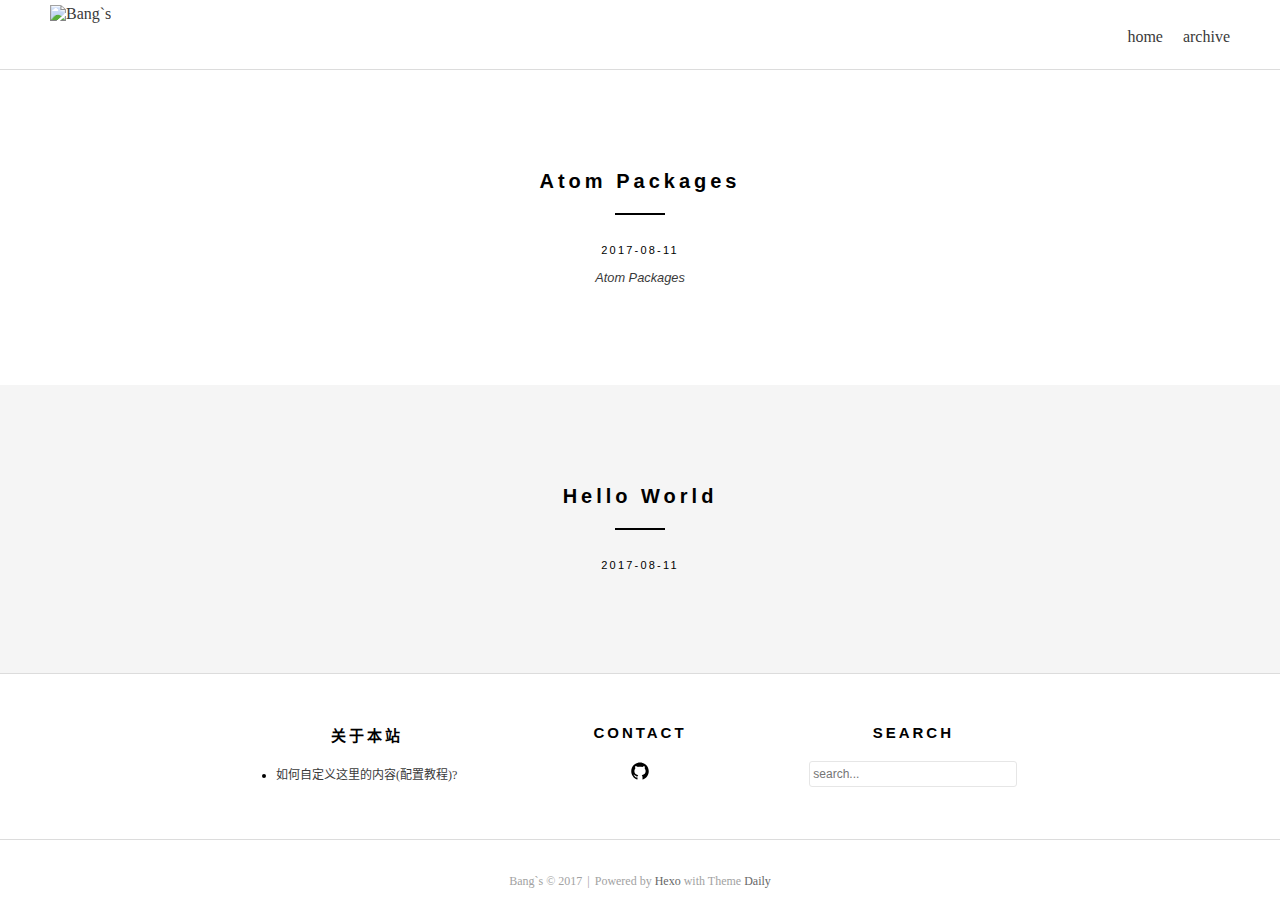
==== index.html @ ce13f662 "Site updated: 2017-08-14 11:08:30" ====
<!DOCTYPE html>
<html lang="zh-CN">

<!-- Head tag -->
<head>
  <meta charset="utf-8">
  <meta http-equiv="X-UA-Compatible" content="IE=edge">

  <!--Description-->
  

  <!--Author-->
  
  <meta name="author" content="Sohyun Bang">
  

  <!--Open Graph Title-->
  
      <meta property="og:title" content="Bang`s"/>
  
  <!--Open Graph Description-->
  
  <!--Open Graph Site Name-->
  <meta property="og:site_name" content="Bang`s"/>
  <!--Type page-->
  
      <meta property="og:type" content="website" />
  
  <!--Page Cover-->
  

  <meta name="viewport" content="width=device-width, initial-scale=1, maximum-scale=1">

  <!-- Title -->
  
  <title>Bang`s</title>


  <link rel="shortcut icon" href="https://hexo.io/icon/favicon-96x96.png">

  <!-- Custom CSS/Sass -->
  <link rel="stylesheet" href="/css/style.css">

  <!----------------------------
  https://github.com/GallenHu/hexo-theme-Daily

 _____            _   _
|  __ \          (_) | |
| |  | |   __ _   _  | |  _   _
| |  | |  / _` | | | | | | | | |
| |__| | | (_| | | | | | | |_| |
|_____/   \__,_| |_| |_|  \__, |
                          __/ |
                         |___/

    --------------------------->

</head>


<body>

  <!-- Nav -->
  <header class="site-header">
  <div class="header-inside">
    <div class="logo">
      <a href="/" rel="home">
        
        <img src="https://hexo.io/logo.svg" alt="Bang`s" height="60">
        
      </a>
    </div>
    <!-- Navigation -->
    <nav class="navbar">
      <!-- Collect the nav links, forms, and other content for toggling -->
      <div class="collapse">
        <ul class="navbar-nav">
          
          
            <li>
              <a href="/.">
                
                  home
                
              </a>
            </li>
          
            <li>
              <a href="/archives">
                
                  archive
                
              </a>
            </li>
          
        </ul>
      </div>
      <!-- /.navbar-collapse -->
    </nav>
    <div class="button-wrap">
      <button class="menu-toggle">Primary Menu</button>
    </div>
  </div>
</header>


  <!-- Main Content -->
  <div class="site-content home">
  <main class="content-area">
    
      
        <div class="even">
          

<div class="container">
  <article class="post">
    
    <h1 class="entry-title">
      <a href="/2017/08/11/atom-packages/" rel="bookmark">
        Atom Packages  
      </a>
    </h1>
    

    <p class="posted-on">
    2017-08-11
    </p>
    <div class="tags-links">
      
      <a href="/tags/Atom Packages/" rel="tag">
        Atom Packages
      </a>
      
    </div>
  </article>
</div>
        </div> 
      
    
      
        <div class="odd">
          

<div class="container">
  <article class="post">
    
    <h1 class="entry-title">
      <a href="/2017/08/11/hello-world/" rel="bookmark">
        Hello World  
      </a>
    </h1>
    

    <p class="posted-on">
    2017-08-11
    </p>
    <div class="tags-links">
      
    </div>
  </article>
</div>
        </div>
      
    

    

  </main>
</div>

  <!-- Footer -->
  <!-- Footer-widgets -->
<div class="footer-widgets">
  <div class="row inside-wrapper">
    <div class="col-1-3">
      <aside>
        <h1 class="widget-title">关于本站</h1>
        <div class="custom-widget-content">
          
          <ul><li><a href="https://github.com/GallenHu/hexo-theme-Daily">如何自定义这里的内容(配置教程)?</a></li></ul>
        </div>
      </aside>
    </div>
    <div class="col-1-3">
      <aside>
        <h1 class="widget-title">Contact</h1>
        <div class="widget-text">
          
            
              <a href="https://github.com/GallenHu" class="icon icon-github" target="_blank">github</a>
            
          
        </div>
      </aside>
    </div>
    <div class="col-1-3">
      <aside>
        <h1 class="widget-title">Search</h1>
        <div class="widget-text">
          <form onSubmit="return appDaily.submitSearch('')">
            <p>
              <input type="text" placeholder="search..." id="homeSearchInput">
            </p>
            <!-- <input type="submit" value="GO"> -->
          </form>
        </div>
      </aside>
    </div>
  </div>
</div>
<!-- Footer -->
<footer class="site-info">
  <p>
    <span>Bang`s &copy; 2017</span>
    
      <span class="split">|</span>
      <span>Powered by <a href="https://hexo.io/" target="_blank">Hexo</a> with Theme <a href="https://github.com/GallenHu/hexo-theme-Daily" target="_blank">Daily</a></span>
    
  </p>
</footer>


  <!-- After footer scripts -->
  <!-- scripts -->
<script src="/js/app.js"></script>





</body>

</html>
---- css/style.css ----
html {
  font-family: sans-serif;
  -webkit-text-size-adjust: 100%;
  -ms-text-size-adjust: 100%; }

body {
  margin: 0; }

article,
aside,
details,
figcaption,
figure,
footer,
header,
main,
menu,
nav,
section,
summary {
  display: block; }

audio,
canvas,
progress,
video {
  display: inline-block;
  vertical-align: baseline; }

audio:not([controls]) {
  display: none;
  height: 0; }

[hidden],
template {
  display: none; }

a {
  background-color: transparent; }

a:active,
a:hover {
  outline: 0; }

abbr[title] {
  border-bottom: 1px dotted; }

b,
strong {
  font-weight: bold; }

dfn {
  font-style: italic; }

h1 {
  font-size: 2em;
  margin: 0.67em 0; }

mark {
  background: #ff0;
  color: #000; }

small {
  font-size: 80%; }

sub,
sup {
  font-size: 75%;
  line-height: 0;
  position: relative;
  vertical-align: baseline; }

sup {
  top: -0.5em; }

sub {
  bottom: -0.25em; }

img {
  border: 0; }

svg:not(:root) {
  overflow: hidden; }

figure {
  margin: 1em 40px; }

hr {
  box-sizing: content-box;
  height: 0; }

pre {
  overflow: auto; }

code,
kbd,
pre,
samp {
  font-family: monospace, monospace;
  font-size: 1em; }

button,
input,
optgroup,
select,
textarea {
  color: inherit;
  font: inherit;
  margin: 0; }

button {
  overflow: visible; }

button,
select {
  text-transform: none; }

button,
html input[type="button"],
input[type="reset"],
input[type="submit"] {
  -webkit-appearance: button;
  cursor: pointer; }

button[disabled],
html input[disabled] {
  cursor: default; }

button::-moz-focus-inner,
input::-moz-focus-inner {
  border: 0;
  padding: 0; }

input {
  line-height: normal; }

input[type="checkbox"],
input[type="radio"] {
  box-sizing: border-box;
  padding: 0; }

input[type="number"]::-webkit-inner-spin-button,
input[type="number"]::-webkit-outer-spin-button {
  height: auto; }

input[type="search"]::-webkit-search-cancel-button,
input[type="search"]::-webkit-search-decoration {
  -webkit-appearance: none; }

fieldset {
  border: 1px solid #c0c0c0;
  margin: 0 2px;
  padding: 0.35em 0.625em 0.75em; }

legend {
  border: 0;
  padding: 0; }

textarea {
  overflow: auto; }

optgroup {
  font-weight: bold; }

table {
  border-collapse: collapse;
  border-spacing: 0; }

td,
th {
  padding: 0; }

body,
html {
  height: 100%; }

/*--------------------------------------------------------------
Reset
--------------------------------------------------------------*/
a,
abbr,
acronym,
address,
applet,
big,
blockquote,
body,
caption,
cite,
code,
dd,
del,
dfn,
div,
dl,
dt,
em,
fieldset,
font,
form,
h1,
h2,
h3,
h4,
h5,
h6,
html,
iframe,
ins,
kbd,
label,
legend,
li,
object,
ol,
p,
pre,
q,
s,
samp,
small,
span,
strike,
strong,
sub,
sup,
table,
tbody,
td,
tfoot,
th,
thead,
tr,
tt,
ul,
var {
  border: 0;
  font-family: inherit;
  font-size: 100%;
  font-style: inherit;
  font-weight: inherit;
  margin: 0;
  outline: 0;
  padding: 0;
  vertical-align: baseline; }

/*--------------------------------------------------------------
Typography
--------------------------------------------------------------*/
button,
input,
select,
textarea {
  color: #3a3a3a;
  font-family: 'Open sans',sans-serif;
  font-size: 100%;
  line-height: 1.5; }

h1,
h2,
h3,
h4,
h5,
h6 {
  clear: both;
  font-weight: bold;
  margin: 1.5em 0 1em; }

p {
  margin: 1em 0;
  line-height: 1.5; }

b,
strong {
  font-weight: bold; }

cite,
dfn,
em,
i {
  font-style: italic; }

address {
  margin: 0 0 1.5em; }

pre {
  background: #eee;
  font-family: "Courier 10 Pitch", Courier, monospace;
  font-size: 15px;
  font-size: 1.5rem;
  line-height: 1.6;
  margin-bottom: 1.6em;
  max-width: 100%;
  overflow: auto;
  padding: 1.6em; }

code,
kbd,
tt,
var {
  font: 15px Monaco, Consolas, "Andale Mono", "DejaVu Sans Mono", monospace; }

abbr,
acronym {
  border-bottom: 1px dotted #666;
  cursor: help; }

ins,
mark {
  background: #fff9c0;
  text-decoration: none; }

sub,
sup {
  font-size: 75%;
  height: 0;
  line-height: 0;
  position: relative;
  vertical-align: baseline; }

sup {
  bottom: 1ex; }

sub {
  top: 0.5ex; }

small {
  font-size: 75%; }

big {
  font-size: 125%; }

/*--------------------------------------------------------------
 Elements
--------------------------------------------------------------*/
a#more,
hr {
  display: block;
  height: 1px;
  border: 0;
  border-top: #d3d3d3 1px solid;
  margin: 40px 0;
  padding: 0; }

ol,
ul {
  margin: 0; }

ul {
  list-style: none; }

ol {
  list-style: decimal; }

li > ol,
li > ul {
  margin-bottom: 0;
  margin-left: 1.5em; }

dt {
  font-weight: bold; }

dd {
  margin: 0 1.5em 1.5em; }

img {
  height: auto;
  /* Make sure images are scaled correctly. */
  max-width: 100%;
  /* Adhere to container width. */ }

figure {
  margin: 0; }

table {
  margin: 0 0 1.5em;
  width: 100%; }

th {
  font-weight: bold; }

h1, h2, h3, h4 {
  font-family: -apple-system, BlinkMacSystemFont,"Helvetica Neue","PingFang-SC-Regular","STHeiti", "Helvetica","Arial","Verdana","sans-serif","Microsoft YaHei"; }

h1 {
  font-size: 1.250em; }

h1:hover {
  opacity: 0.7; }

h2 {
  font-size: 1.2em; }

h3 {
  font-weight: bold;
  font-size: 18px; }

h4 {
  font-size: 0.875em; }

blockquote p {
  margin: 0; }

strong {
  font-weight: bold; }

em {
  font-style: italic; }

/*--------------------------------------------------------------
Links
--------------------------------------------------------------*/
a {
  color: #3a3a3a;
  text-decoration: none; }

a:visited {
  color: #3a3a3a; }

a:active,
a:focus,
a:hover {
  color: #3a3a3a;
  opacity: 0.8; }

/*--------------------------------------------------------------
Grad
--------------------------------------------------------------*/
.row {
  width: 100%;
  display: block;
  box-sizing: border-box; }
  .row:after {
    content: "";
    display: table;
    clear: both; }

.col-1-1 {
  width: 100%;
  float: left;
  padding: 0 15px;
  box-sizing: border-box; }

.col-1-2 {
  width: 50%;
  float: left;
  padding: 0 15px;
  box-sizing: border-box; }

.col-1-3 {
  width: 33.33333%;
  float: left;
  padding: 0 15px;
  box-sizing: border-box; }

.col-1-4 {
  width: 25%;
  float: left;
  padding: 0 15px;
  box-sizing: border-box; }

.col-1-5 {
  width: 20%;
  float: left;
  padding: 0 15px;
  box-sizing: border-box; }

.col-1-6 {
  width: 16.66667%;
  float: left;
  padding: 0 15px;
  box-sizing: border-box; }

.col-1-7 {
  width: 14.28571%;
  float: left;
  padding: 0 15px;
  box-sizing: border-box; }

.col-1-8 {
  width: 12.5%;
  float: left;
  padding: 0 15px;
  box-sizing: border-box; }

.col-1-9 {
  width: 11.11111%;
  float: left;
  padding: 0 15px;
  box-sizing: border-box; }

.col-1-10 {
  width: 10%;
  float: left;
  padding: 0 15px;
  box-sizing: border-box; }

/*--------------------------------------------------------------
Common
--------------------------------------------------------------*/
.show-force {
  display: block !important; }

/*--------------------------------------------------------------
Content
--------------------------------------------------------------*/
.site-content {
  min-height: calc(100% - 274px); }

.content-area {
  padding-top: 70px; }

.error404 .content-area,
.page .content-area {
  padding-top: 120px; }

.odd {
  background: #f5f5f5;
  position: relative; }

.even {
  background: white;
  position: relative; }

.container {
  max-width: 600px;
  margin: 0 auto;
  padding-left: 50px;
  padding-right: 50px; }

.inside-wrapper {
  max-width: 920px;
  margin: 0 auto;
  padding: 0 50px; }

.attachment-post-thumbnail {
  margin: 0 auto 35px;
  transition: opacity 0.7s;
  display: block; }
  .attachment-post-thumbnail:hover {
    opacity: 0.7; }

.entry-title {
  font-family: -apple-system, BlinkMacSystemFont,"Helvetica Neue","PingFang-SC-Regular","STHeiti", "Helvetica","Arial","Verdana","sans-serif","Microsoft YaHei";
  letter-spacing: 0.2em;
  color: #000;
  text-align: center;
  margin-bottom: 27px;
  font-weight: 700;
  font-size: 1.25em; }
  .entry-title a {
    color: #000;
    font-weight: 700;
    text-decoration: none; }
  .entry-title:after {
    content: "";
    height: 2px;
    width: 50px;
    background: black;
    display: block;
    margin: 20px auto 0; }
  .entry-title:hover {
    opacity: 0.7; }

.home .entry-content {
  margin: 1.5em 0; }
  .home .entry-content p {
    text-align: center; }

.posted-on {
  text-align: center;
  font-family: -apple-system, BlinkMacSystemFont,"Helvetica Neue","PingFang-SC-Regular","STHeiti", "Helvetica","Arial","Verdana","sans-serif","Microsoft YaHei";
  font-size: 0.688em;
  text-transform: uppercase;
  letter-spacing: 0.2em; }

.tags-links {
  text-align: center;
  font-family: -apple-system, BlinkMacSystemFont,"Helvetica Neue","PingFang-SC-Regular","STHeiti", "Helvetica","Arial","Verdana","sans-serif","Microsoft YaHei";
  font-size: 0.800em;
  font-style: normal;
  margin-bottom: 30px; }
  .tags-links a {
    margin: 0 5px;
    font-style: italic; }

.pager {
  padding: 1.5em 0; }
  .pager:after {
    visibility: hidden;
    display: block;
    font-size: 0;
    content: " ";
    clear: both;
    height: 0; }
  .pager:hover .meta-arraw {
    opacity: 0.8; }
  .pager .previous {
    float: right;
    text-align: right;
    width: 50%; }
  .pager .next {
    float: left;
    width: 50%; }
  .pager a {
    text-decoration: none;
    color: #3a3a3a;
    text-transform: uppercase;
    letter-spacing: 0.2em;
    font-family: -apple-system, BlinkMacSystemFont,"Helvetica Neue","PingFang-SC-Regular","STHeiti", "Helvetica","Arial","Verdana","sans-serif","Microsoft YaHei";
    font-size: 0.750em; }

.meta-arraw {
  width: 10px;
  height: 17px;
  background: url("../images/arrow-left.svg") no-repeat;
  display: inline-block;
  margin-bottom: -4px;
  margin-right: 5px;
  opacity: 0.3;
  transition: opacity 0.5s ease; }

.meta-arraw-left {
  background: url("../images/arrow-left.svg") no-repeat; }

.meta-arraw-right {
  background: url("../images/arrow-right.svg") no-repeat; }

/*--------------------------------------------------------------
Comment
--------------------------------------------------------------*/
#comment {
  margin-top: 70px; }

/*--------------------------------------------------------------
Footer
--------------------------------------------------------------*/
.footer-widgets {
  font-size: 0.750em;
  z-index: 2;
  position: relative;
  background: #fff;
  border-top: 1px solid #dcdcdc;
  border-bottom: 1px solid #dcdcdc;
  padding-top: 50px;
  padding-bottom: 40px;
  text-align: center; }

.widget-title {
  text-transform: uppercase;
  letter-spacing: 0.2em;
  margin: 0 0 20px;
  text-align: center; }

.widget-text input[type="text"] {
  width: 200px;
  color: #111;
  border: 1px solid #E6E6E6;
  border-radius: 3px;
  padding: 3px; }

.widget-text input[type="submit"] {
  border: 1px solid;
  border-color: #ccc #ccc #bbb;
  border-radius: 3px;
  background: #e6e6e6;
  color: rgba(0, 0, 0, 0.8);
  cursor: pointer;
  -webkit-appearance: button;
  font-size: 0.8rem;
  line-height: 1;
  padding: 0.6em 1em 0.4em; }

.custom-widget-content p {
  text-align: left; }

.custom-widget-content ul {
  list-style: disc;
  display: inline-block; }

.icon {
  display: inline-block;
  width: 20px;
  height: 20px;
  background-repeat: no-repeat;
  background-size: 100%;
  text-indent: -999em; }
  .icon.icon-github {
    background-image: url("../images/github.svg"); }
  .icon.icon-weibo {
    background-image: url("../images/weibo.svg"); }
  .icon.icon-mail {
    background-image: url("../images/mail.svg"); }
  .icon.icon-twitter {
    background-image: url("../images/twitter.svg"); }
  .icon:hover {
    opacity: 0.7; }

.site-info {
  text-align: center;
  font-size: 0.750em;
  padding-bottom: 20px;
  padding-top: 20px;
  color: #a2a2a2; }
  .site-info .split {
    margin: 0 2px; }
  .site-info a {
    text-decoration: none;
    color: #666666; }

.site-header {
  width: 100%;
  background: #fff;
  border-bottom: 1px solid #dcdcdc;
  z-index: 30;
  position: fixed;
  top: 0;
  left: 0;
  padding-left: 50px;
  padding-right: 50px;
  height: 70px;
  -moz-box-sizing: border-box;
  -webkit-box-sizing: border-box;
  box-sizing: border-box; }
  .site-header .button-wrap {
    display: none;
    float: right;
    padding-top: 25px; }
  .site-header .menu-toggle {
    width: 20px;
    height: 20px;
    background: url("../images/menu.svg") center no-repeat;
    text-indent: -99999px;
    overflow: hidden;
    border: none;
    box-shadow: none;
    outline: none;
    opacity: 0.25; }

.header-inside {
  display: table;
  height: 100%;
  width: 100%; }

.logo {
  display: table-cell;
  vertical-align: middle; }
  .logo a {
    display: inline-block; }
    .logo a img {
      display: block;
      height: 60px; }

.navbar {
  float: right;
  padding-top: 25px; }
  .navbar ul:after {
    content: '';
    display: block;
    clear: both;
    height: 0;
    visibility: hidden; }
  .navbar ul li {
    position: relative;
    float: left;
    margin-left: 20px; }
    .navbar ul li a {
      text-decoration: none;
      line-height: 1.5; }
      .navbar ul li a:hover {
        opacity: 1; }

.navbar ul li:before {
  position: absolute;
  bottom: 0px;
  left: 0;
  content: "";
  width: 0%;
  height: 1px;
  background: #7e7e7e;
  display: block;
  -webkit-transition: width 0.25s ease;
  transition: width 0.25s ease; }

.navbar ul li:hover:before {
  width: 100%; }

.post {
  padding-top: 70px;
  padding-bottom: 70px; }
  .post .nav-links a {
    text-decoration: none;
    color: #3a3a3a;
    text-transform: uppercase;
    letter-spacing: 0.2em;
    font-family: -apple-system, BlinkMacSystemFont,"Helvetica Neue","PingFang-SC-Regular","STHeiti", "Helvetica","Arial","Verdana","sans-serif","Microsoft YaHei";
    font-size: 0.750em; }
  .post .nav-links .meta-arraw {
    opacity: 0.8; }
  .post .nav-links .nav-previous {
    position: fixed;
    bottom: 64px;
    left: 50px;
    z-index: 29; }
  .post .nav-links .nav-next {
    position: fixed;
    bottom: 64px;
    right: 50px;
    z-index: 29; }

.entry-content {
  font-family: -apple-system, BlinkMacSystemFont,"Helvetica Neue","PingFang-SC-Regular","STHeiti", "Helvetica","Arial","Verdana","sans-serif","Microsoft YaHei";
  line-height: 1.7;
  word-wrap: break-word; }
  .entry-content ol,
  .entry-content ul {
    margin: 0 0 1.5em 3em; }
  .entry-content ul {
    list-style: disc; }
  .entry-content blockquote {
    color: #aaa;
    margin: 1em 0;
    padding: 0 0 0 30px;
    border-left: 4px solid #aaa; }
  .entry-content p img {
    display: block;
    margin: 0 auto; }
  .entry-content a:link {
    color: #3769c9; }
  .entry-content a:visited {
    color: #3769c9; }
  .entry-content a:active,
  .entry-content a:focus,
  .entry-content a:hover {
    color: #3769c9;
    opacity: 0.8; }

/*
 * From https://github.com/pinggod/hexo-theme-apollo/blob/master/source/scss/_partial/post.scss
 */
code,
pre {
  font-size: 0.8em;
  background-color: #f8f8f8;
  font-family: 'Roboto Mono', Monaco, courier, monospace; }

code {
  padding: 0.2em 0.4em;
  background-color: #efefef;
  border-radius: 3px; }

pre .line {
  min-height: 1em; }

.highlight {
  position: relative;
  margin: 1em 0;
  border-radius: 2px;
  line-height: 1.1em;
  background-color: #f8f8f8;
  border: 1px solid #eeeeee;
  overflow-x: auto; }
  .highlight table, .highlight tr, .highlight td {
    width: 100%;
    border-collapse: collapse;
    padding: 0;
    margin: 0; }
  .highlight .gutter {
    display: none; }
  .highlight .code pre {
    padding: 1.2em 1.4em;
    line-height: 1.5em;
    margin: 0; }

.highlight.html .code:after, .highlight.js .code:after, .highlight.bash .code:after, .highlight.css .code:after, .highlight.scss .code:after, .highlight.diff .code:after, .highlight.java .code:after, .highlight.xml .code:after, .highlight.python .code:after, .highlight.json .code:after, .highlight.swift .code:after, .highlight.ruby .code:after, .highlight.perl .code:after, .highlight.php .code:after, .highlight.c .code:after, .highlight.cpp .code:after, .highlight.ts .code:after {
  position: absolute;
  top: 0;
  right: 0;
  color: #ccc;
  text-align: right;
  font-size: 0.75em;
  padding: 5px 10px 0;
  line-height: 15px;
  height: 15px;
  font-weight: 600; }

.highlight.html .code:after {
  content: "HTML"; }

.highlight.js .code:after {
  content: "JS"; }

.highlight.bash .code:after {
  content: "BASH"; }

.highlight.css .code:after {
  content: "CSS"; }

.highlight.scss .code:after {
  content: "SCSS"; }

.highlight.diff .code:after {
  content: "DIFF"; }

.highlight.java .code:after {
  content: "JAVA"; }

.highlight.xml .code:after {
  content: "XML"; }

.highlight.python .code:after {
  content: "PYTHON"; }

.highlight.json .code:after {
  content: "JSON"; }

.highlight.swift .code:after {
  content: "SWIFT"; }

.highlight.ruby .code:after {
  content: "RUBY"; }

.highlight.perl .code:after {
  content: "PERL"; }

.highlight.php .code:after {
  content: "PHP"; }

.highlight.c .code:after {
  content: "C"; }

.highlight.java .code:after {
  content: "JAVA"; }

.highlight.cpp .code:after {
  content: "CPP"; }

.highlight.ts .code:after {
  content: "TS"; }

.highlight.cpp .code:after {
  content: 'C++'; }

pre {
  color: #525252; }
  pre .function .keyword,
  pre .constant {
    color: #0092db; }
  pre .keyword,
  pre .attribute {
    color: #e96900; }
  pre .number,
  pre .literal {
    color: #ae81ff; }
  pre .tag,
  pre .tag .title,
  pre .change,
  pre .winutils,
  pre .flow,
  pre .lisp .title,
  pre .clojure .built_in,
  pre .nginx .title,
  pre .tex .special {
    color: #2973b7; }
  pre .symbol,
  pre .symbol .string,
  pre .value,
  pre .regexp {
    color: #42b983; }
  pre .title {
    color: #83B917; }
  pre .tag .value,
  pre .string,
  pre .subst,
  pre .haskell .type,
  pre .preprocessor,
  pre .ruby .class .parent,
  pre .built_in,
  pre .sql .aggregate,
  pre .django .template_tag,
  pre .django .variable,
  pre .smalltalk .class,
  pre .javadoc,
  pre .django .filter .argument,
  pre .smalltalk .localvars,
  pre .smalltalk .array,
  pre .attr_selector,
  pre .pseudo,
  pre .addition,
  pre .stream,
  pre .envvar,
  pre .apache .tag,
  pre .apache .cbracket,
  pre .tex .command,
  pre .prompt {
    color: #42b983; }
  pre .comment,
  pre .java .annotation,
  pre .python .decorator,
  pre .template_comment,
  pre .pi,
  pre .doctype,
  pre .shebang,
  pre .apache .sqbracket,
  pre .tex .formula {
    color: #b3b3b3; }
  pre .deletion {
    color: #BA4545; }
  pre .coffeescript .javascript,
  pre .javascript .xml,
  pre .tex .formula,
  pre .xml .javascript,
  pre .xml .vbscript,
  pre .xml .css,
  pre .xml .cdata {
    opacity: 0.5; }

.archive {
  padding-bottom: 60px; }
  .archive h2.year {
    color: #444444; }
  .archive ul.list {
    padding-left: 50px; }
    .archive ul.list li {
      padding: 10px 0;
      line-height: 1.5; }
  .archive .date {
    margin-right: 30px;
    color: #7f8c8d; }

#comment #ds-thread #ds-reset a.ds-like-thread-button {
  background-color: #fff;
  background-image: none; }

#comment #ds-reset .ds-gradient-bg {
  background: none; }

#comment #ds-thread #ds-reset .ds-powered-by {
  display: none; }

@media screen and (max-width: 767px) {
  .logo a img {
    height: 36px; }
  .site-content {
    min-height: auto; }
    .site-content .content-area {
      padding-top: 0; }
  .site-header {
    position: relative; }
    .site-header .navbar {
      display: none;
      float: none;
      position: absolute;
      left: 0;
      top: 70px;
      padding: 15px 0 15px 30px;
      width: 100%;
      background: #efefef;
      border-bottom: 1px solid #dcdcdc;
      box-shadow: 0 2px 3px #dfdfdf;
      z-index: 9999; }
      .site-header .navbar ul li {
        width: 100%;
        padding: 10px 0; }
        .site-header .navbar ul li::before {
          display: none; }
    .site-header .button-wrap {
      display: block; }
  .post .nav-links {
    display: none; }
  .footer-widgets .row .col-1-1,
  .footer-widgets .row .col-1-2,
  .footer-widgets .row .col-1-3,
  .footer-widgets .row .col-1-4 {
    float: none;
    width: auto;
    margin-bottom: 50px; }
  .archive ul.list {
    padding-left: 20px; } }

@media screen and (max-width: 320px) {
  .container {
    padding-left: 20px;
    padding-right: 20px; }
  .site-header,
  .page .site-header,
  .home.paged .site-header {
    padding-left: 20px;
    padding-right: 20px; }
  .footer-widgets .inside-wrapper {
    padding-left: 5px;
    padding-right: 5px; } }
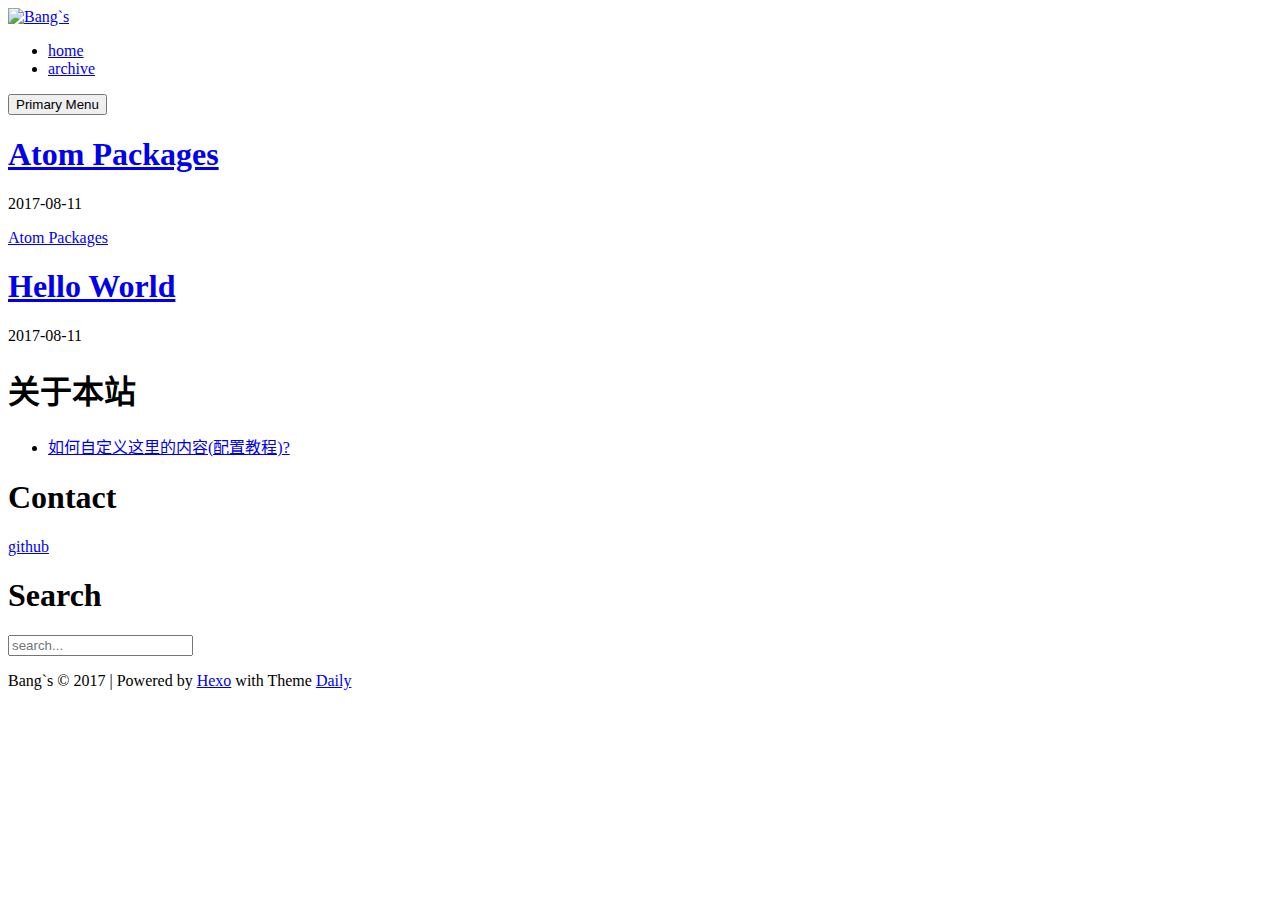
==== commit 736601e0: "Site updated: 2017-08-14 11:34:43" ====
--- a/index.html
+++ b/index.html
@@ -39,7 +39,7 @@
   <link rel="shortcut icon" href="https://hexo.io/icon/favicon-96x96.png">
 
   <!-- Custom CSS/Sass -->
-  <link rel="stylesheet" href="/css/style.css">
+  <link rel="stylesheet" href="/blog/css/style.css">
 
   <!----------------------------
   https://github.com/GallenHu/hexo-theme-Daily
@@ -64,7 +64,7 @@
   <header class="site-header">
   <div class="header-inside">
     <div class="logo">
-      <a href="/" rel="home">
+      <a href="/blog/" rel="home">
         
         <img src="https://hexo.io/logo.svg" alt="Bang`s" height="60">
         
@@ -78,7 +78,7 @@
           
           
             <li>
-              <a href="/.">
+              <a href="/blog/.">
                 
                   home
                 
@@ -86,7 +86,7 @@
             </li>
           
             <li>
-              <a href="/archives">
+              <a href="/blog/archives">
                 
                   archive
                 
@@ -116,7 +116,7 @@
   <article class="post">
     
     <h1 class="entry-title">
-      <a href="/2017/08/11/atom-packages/" rel="bookmark">
+      <a href="/blog/2017/08/11/atom-packages/" rel="bookmark">
         Atom Packages  
       </a>
     </h1>
@@ -127,7 +127,7 @@
     </p>
     <div class="tags-links">
       
-      <a href="/tags/Atom Packages/" rel="tag">
+      <a href="/blog/tags/Atom Packages/" rel="tag">
         Atom Packages
       </a>
       
@@ -145,7 +145,7 @@
   <article class="post">
     
     <h1 class="entry-title">
-      <a href="/2017/08/11/hello-world/" rel="bookmark">
+      <a href="/blog/2017/08/11/hello-world/" rel="bookmark">
         Hello World  
       </a>
     </h1>
@@ -222,7 +222,7 @@
 
   <!-- After footer scripts -->
   <!-- scripts -->
-<script src="/js/app.js"></script>
+<script src="/blog/js/app.js"></script>
 
 
 
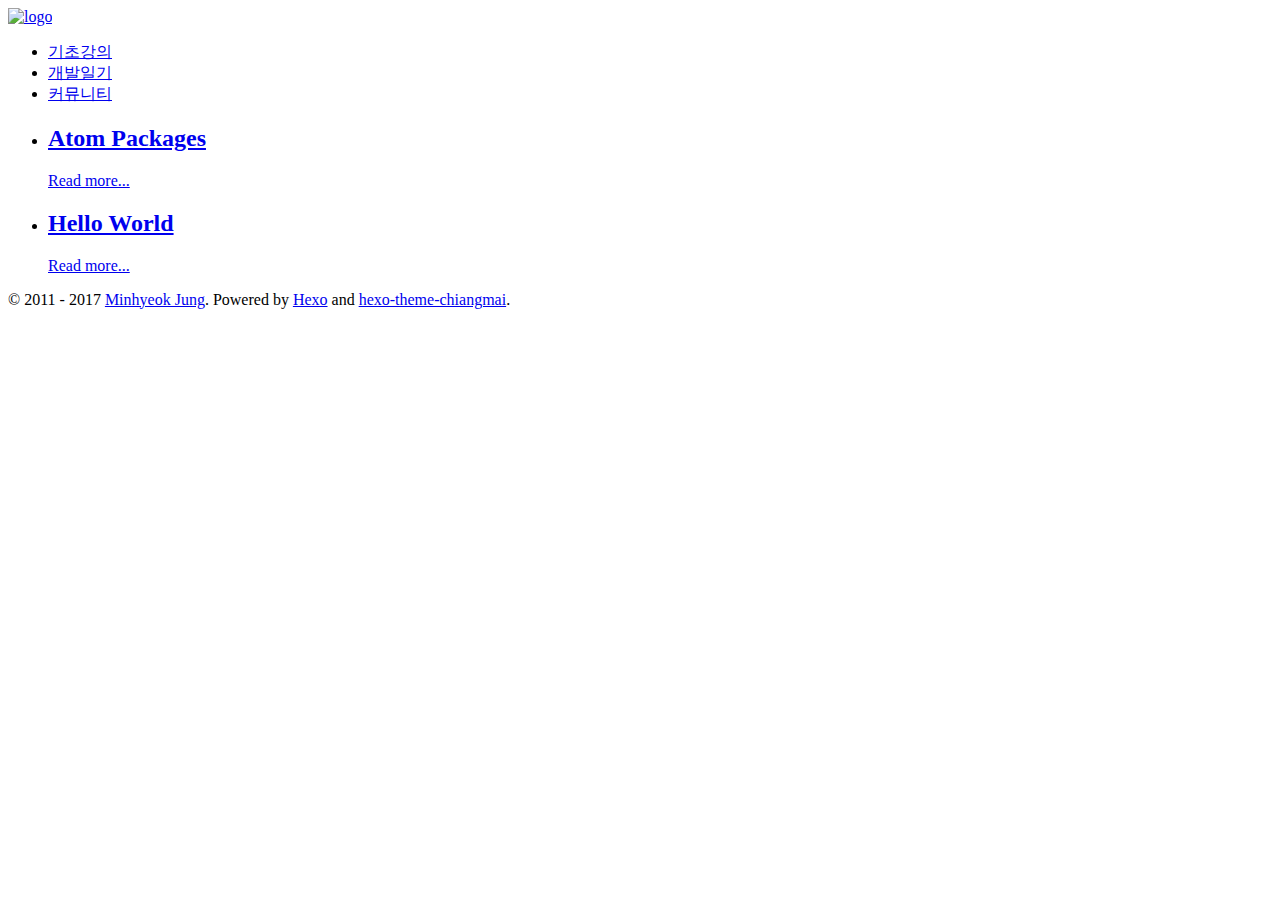
==== commit 4ac2ebdc: "Site updated: 2017-08-14 12:43:46" ====
--- a/index.html
+++ b/index.html
@@ -1,233 +1 @@
-<!DOCTYPE html>
-<html lang="zh-CN">
-
-<!-- Head tag -->
-<head>
-  <meta charset="utf-8">
-  <meta http-equiv="X-UA-Compatible" content="IE=edge">
-
-  <!--Description-->
-  
-
-  <!--Author-->
-  
-  <meta name="author" content="Sohyun Bang">
-  
-
-  <!--Open Graph Title-->
-  
-      <meta property="og:title" content="Bang`s"/>
-  
-  <!--Open Graph Description-->
-  
-  <!--Open Graph Site Name-->
-  <meta property="og:site_name" content="Bang`s"/>
-  <!--Type page-->
-  
-      <meta property="og:type" content="website" />
-  
-  <!--Page Cover-->
-  
-
-  <meta name="viewport" content="width=device-width, initial-scale=1, maximum-scale=1">
-
-  <!-- Title -->
-  
-  <title>Bang`s</title>
-
-
-  <link rel="shortcut icon" href="https://hexo.io/icon/favicon-96x96.png">
-
-  <!-- Custom CSS/Sass -->
-  <link rel="stylesheet" href="/blog/css/style.css">
-
-  <!----------------------------
-  https://github.com/GallenHu/hexo-theme-Daily
-
- _____            _   _
-|  __ \          (_) | |
-| |  | |   __ _   _  | |  _   _
-| |  | |  / _` | | | | | | | | |
-| |__| | | (_| | | | | | | |_| |
-|_____/   \__,_| |_| |_|  \__, |
-                          __/ |
-                         |___/
-
-    --------------------------->
-
-</head>
-
-
-<body>
-
-  <!-- Nav -->
-  <header class="site-header">
-  <div class="header-inside">
-    <div class="logo">
-      <a href="/blog/" rel="home">
-        
-        <img src="https://hexo.io/logo.svg" alt="Bang`s" height="60">
-        
-      </a>
-    </div>
-    <!-- Navigation -->
-    <nav class="navbar">
-      <!-- Collect the nav links, forms, and other content for toggling -->
-      <div class="collapse">
-        <ul class="navbar-nav">
-          
-          
-            <li>
-              <a href="/blog/.">
-                
-                  home
-                
-              </a>
-            </li>
-          
-            <li>
-              <a href="/blog/archives">
-                
-                  archive
-                
-              </a>
-            </li>
-          
-        </ul>
-      </div>
-      <!-- /.navbar-collapse -->
-    </nav>
-    <div class="button-wrap">
-      <button class="menu-toggle">Primary Menu</button>
-    </div>
-  </div>
-</header>
-
-
-  <!-- Main Content -->
-  <div class="site-content home">
-  <main class="content-area">
-    
-      
-        <div class="even">
-          
-
-<div class="container">
-  <article class="post">
-    
-    <h1 class="entry-title">
-      <a href="/blog/2017/08/11/atom-packages/" rel="bookmark">
-        Atom Packages  
-      </a>
-    </h1>
-    
-
-    <p class="posted-on">
-    2017-08-11
-    </p>
-    <div class="tags-links">
-      
-      <a href="/blog/tags/Atom Packages/" rel="tag">
-        Atom Packages
-      </a>
-      
-    </div>
-  </article>
-</div>
-        </div> 
-      
-    
-      
-        <div class="odd">
-          
-
-<div class="container">
-  <article class="post">
-    
-    <h1 class="entry-title">
-      <a href="/blog/2017/08/11/hello-world/" rel="bookmark">
-        Hello World  
-      </a>
-    </h1>
-    
-
-    <p class="posted-on">
-    2017-08-11
-    </p>
-    <div class="tags-links">
-      
-    </div>
-  </article>
-</div>
-        </div>
-      
-    
-
-    
-
-  </main>
-</div>
-
-  <!-- Footer -->
-  <!-- Footer-widgets -->
-<div class="footer-widgets">
-  <div class="row inside-wrapper">
-    <div class="col-1-3">
-      <aside>
-        <h1 class="widget-title">关于本站</h1>
-        <div class="custom-widget-content">
-          
-          <ul><li><a href="https://github.com/GallenHu/hexo-theme-Daily">如何自定义这里的内容(配置教程)?</a></li></ul>
-        </div>
-      </aside>
-    </div>
-    <div class="col-1-3">
-      <aside>
-        <h1 class="widget-title">Contact</h1>
-        <div class="widget-text">
-          
-            
-              <a href="https://github.com/GallenHu" class="icon icon-github" target="_blank">github</a>
-            
-          
-        </div>
-      </aside>
-    </div>
-    <div class="col-1-3">
-      <aside>
-        <h1 class="widget-title">Search</h1>
-        <div class="widget-text">
-          <form onSubmit="return appDaily.submitSearch('')">
-            <p>
-              <input type="text" placeholder="search..." id="homeSearchInput">
-            </p>
-            <!-- <input type="submit" value="GO"> -->
-          </form>
-        </div>
-      </aside>
-    </div>
-  </div>
-</div>
-<!-- Footer -->
-<footer class="site-info">
-  <p>
-    <span>Bang`s &copy; 2017</span>
-    
-      <span class="split">|</span>
-      <span>Powered by <a href="https://hexo.io/" target="_blank">Hexo</a> with Theme <a href="https://github.com/GallenHu/hexo-theme-Daily" target="_blank">Daily</a></span>
-    
-  </p>
-</footer>
-
-
-  <!-- After footer scripts -->
-  <!-- scripts -->
-<script src="/blog/js/app.js"></script>
-
-
-
-
-
-</body>
-
-</html>+<!DOCTYPE html><html prefix="og: http://ogp.me/ns#"><head><meta charset="utf-8"><meta name="X-UA-Compatible" content="IE=edge"><title>Bang`s</title><meta name="description"><meta name="og:url" content="https://markupbang.github.io/blog"><meta name="og:type" content="website"><meta name="og:title" content="Bang`s"><meta name="og:description"><meta name="og:image:secure_url" content="https://markupbang.github.io/blog/logo.png"><meta name="viewport" content="width=device-width, initial-scale=1"><link rel="icon" href="/blog/favicon.ico"><link rel="stylesheet" href="/blog/css/apollo.css"><meta name="fb:app_id" content="1258629384258634"><link rel="search" type="application/opensearchdescription+xml" href="https://markupbang.github.io/blog/atom.xml" title="Bang`s"></head><body><div id="fb-root"></div><div class="wrap"><header><a class="logo-link" href="/blog/"><img src="/blog/logo.png" alt="logo"></a><ul class="nav nav-list"><li class="nav-list-item"><a class="nav-list-link" href="/blog/categories/기초강의" target="_self">기초강의</a></li><li class="nav-list-item"><a class="nav-list-link" href="/blog/archives/" target="_self">개발일기</a></li><li class="nav-list-item"><a class="nav-list-link" href="https://www.facebook.com/groups/holaxprogramming/" target="_blank">커뮤니티</a></li></ul></header><main class="container"><ul class="home post-list"><li class="post-list-item"><article class="post-block"><h2 class="post-title"><a class="post-title-link" href="/blog/2017/08/11/atom-packages/">Atom Packages</a></h2><div class="post-info"></div><div class="post-content"></div><a class="read-more" href="/blog/2017/08/11/atom-packages/">Read more...</a></article></li><li class="post-list-item"><article class="post-block"><h2 class="post-title"><a class="post-title-link" href="/blog/2017/08/11/hello-world/">Hello World</a></h2><div class="post-info"></div><div class="post-content"></div><a class="read-more" href="/blog/2017/08/11/hello-world/">Read more...</a></article></li></ul></main><footer><div class="paginator"></div><div class="copyright"><p>© 2011 - 2017 <a href="https://github.com/stunstunstun" target="_blank">Minhyeok Jung</a>. Powered by <a href="https://hexo.io/" target="_blank">Hexo</a> and <a href="https://github.com/stunstunstun/hexo-theme-chiangmai" target="_blank">hexo-theme-chiangmai</a>.</p></div></footer></div><script async src="//cdn.bootcss.com/mathjax/2.7.0/MathJax.js?config=TeX-MML-AM_CHTML" integrity="sha384-crwIf/BuaWM9rM65iM+dWFldgQ1Un8jWZMuh3puxb8TOY9+linwLoI7ZHZT+aekW" crossorigin="anonymous"></script><script>window.fbAsyncInit=function(){FB.init({appId:"1258629384258634",cookie:!0,xfbml:!0,version:"v2.8"}),FB.AppEvents.logPageView()},function(e,n,t){var o,c=e.getElementsByTagName(n)[0];e.getElementById(t)||((o=e.createElement(n)).id=t,o.src="//connect.facebook.net/en_US/sdk.js",c.parentNode.insertBefore(o,c))}(document,"script","facebook-jssdk");</script><script>(function(b,o,i,l,e,r){b.GoogleAnalyticsObject=l;b[l]||(b[l]=function(){(b[l].q=b[l].q||[]).push(arguments)});b[l].l=+new Date;e=o.createElement(i);r=o.getElementsByTagName(i)[0];e.src='//www.google-analytics.com/analytics.js';r.parentNode.insertBefore(e,r)}(window,document,'script','ga'));ga('create','UA-97419941-1','auto');ga('send','pageview');</script></body></html>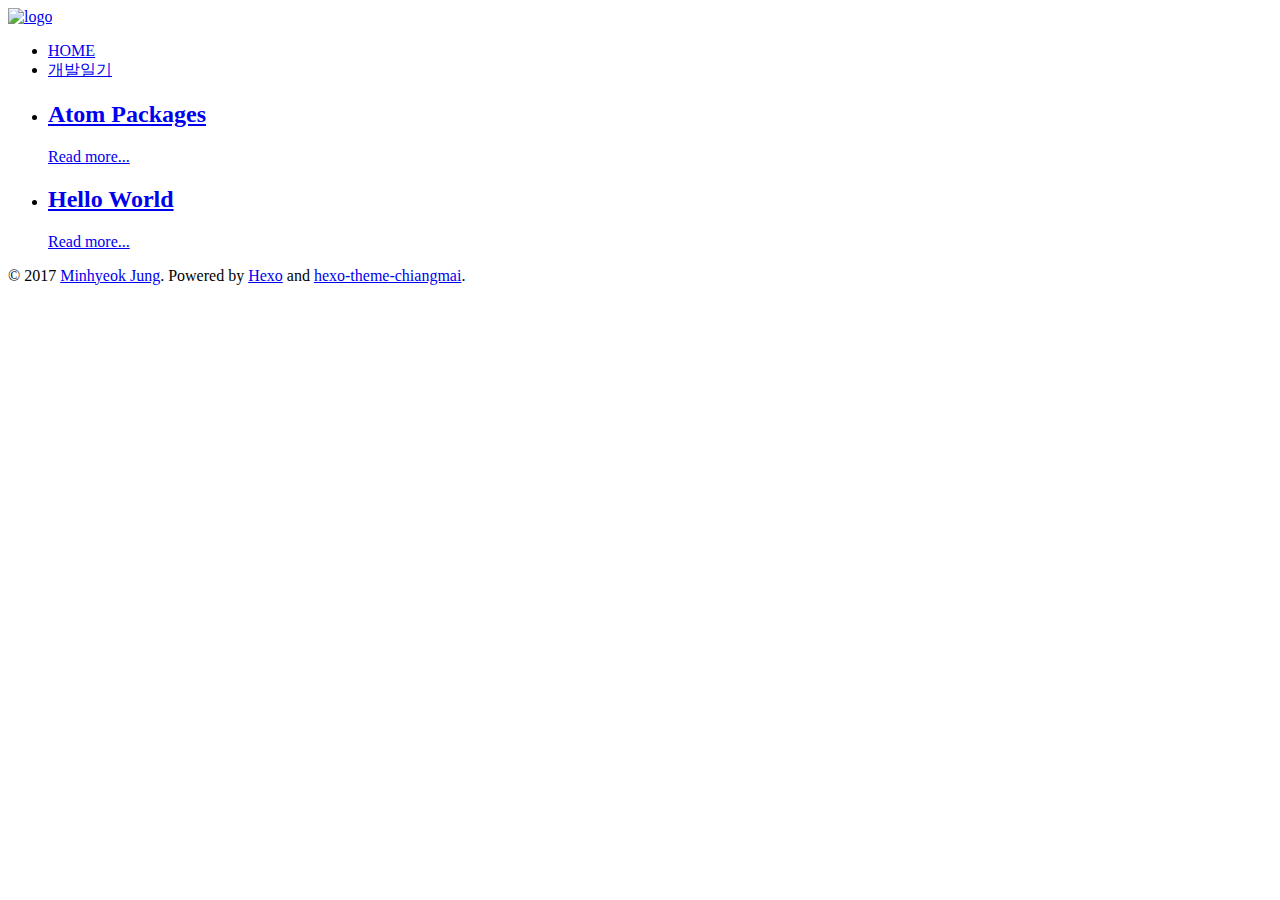
==== commit 365710e3: "Site updated: 2017-08-14 13:36:42" ====
--- a/index.html
+++ b/index.html
@@ -1 +1 @@
-<!DOCTYPE html><html prefix="og: http://ogp.me/ns#"><head><meta charset="utf-8"><meta name="X-UA-Compatible" content="IE=edge"><title>Bang`s</title><meta name="description"><meta name="og:url" content="https://markupbang.github.io/blog"><meta name="og:type" content="website"><meta name="og:title" content="Bang`s"><meta name="og:description"><meta name="og:image:secure_url" content="https://markupbang.github.io/blog/logo.png"><meta name="viewport" content="width=device-width, initial-scale=1"><link rel="icon" href="/blog/favicon.ico"><link rel="stylesheet" href="/blog/css/apollo.css"><meta name="fb:app_id" content="1258629384258634"><link rel="search" type="application/opensearchdescription+xml" href="https://markupbang.github.io/blog/atom.xml" title="Bang`s"></head><body><div id="fb-root"></div><div class="wrap"><header><a class="logo-link" href="/blog/"><img src="/blog/logo.png" alt="logo"></a><ul class="nav nav-list"><li class="nav-list-item"><a class="nav-list-link" href="/blog/categories/기초강의" target="_self">기초강의</a></li><li class="nav-list-item"><a class="nav-list-link" href="/blog/archives/" target="_self">개발일기</a></li><li class="nav-list-item"><a class="nav-list-link" href="https://www.facebook.com/groups/holaxprogramming/" target="_blank">커뮤니티</a></li></ul></header><main class="container"><ul class="home post-list"><li class="post-list-item"><article class="post-block"><h2 class="post-title"><a class="post-title-link" href="/blog/2017/08/11/atom-packages/">Atom Packages</a></h2><div class="post-info"></div><div class="post-content"></div><a class="read-more" href="/blog/2017/08/11/atom-packages/">Read more...</a></article></li><li class="post-list-item"><article class="post-block"><h2 class="post-title"><a class="post-title-link" href="/blog/2017/08/11/hello-world/">Hello World</a></h2><div class="post-info"></div><div class="post-content"></div><a class="read-more" href="/blog/2017/08/11/hello-world/">Read more...</a></article></li></ul></main><footer><div class="paginator"></div><div class="copyright"><p>© 2011 - 2017 <a href="https://github.com/stunstunstun" target="_blank">Minhyeok Jung</a>. Powered by <a href="https://hexo.io/" target="_blank">Hexo</a> and <a href="https://github.com/stunstunstun/hexo-theme-chiangmai" target="_blank">hexo-theme-chiangmai</a>.</p></div></footer></div><script async src="//cdn.bootcss.com/mathjax/2.7.0/MathJax.js?config=TeX-MML-AM_CHTML" integrity="sha384-crwIf/BuaWM9rM65iM+dWFldgQ1Un8jWZMuh3puxb8TOY9+linwLoI7ZHZT+aekW" crossorigin="anonymous"></script><script>window.fbAsyncInit=function(){FB.init({appId:"1258629384258634",cookie:!0,xfbml:!0,version:"v2.8"}),FB.AppEvents.logPageView()},function(e,n,t){var o,c=e.getElementsByTagName(n)[0];e.getElementById(t)||((o=e.createElement(n)).id=t,o.src="//connect.facebook.net/en_US/sdk.js",c.parentNode.insertBefore(o,c))}(document,"script","facebook-jssdk");</script><script>(function(b,o,i,l,e,r){b.GoogleAnalyticsObject=l;b[l]||(b[l]=function(){(b[l].q=b[l].q||[]).push(arguments)});b[l].l=+new Date;e=o.createElement(i);r=o.getElementsByTagName(i)[0];e.src='//www.google-analytics.com/analytics.js';r.parentNode.insertBefore(e,r)}(window,document,'script','ga'));ga('create','UA-97419941-1','auto');ga('send','pageview');</script></body></html>+<!DOCTYPE html><html prefix="og: http://ogp.me/ns#"><head><meta charset="utf-8"><meta name="X-UA-Compatible" content="IE=edge"><title>Bang`s</title><meta name="description"><meta name="og:url" content="https://markupbang.github.io/blog"><meta name="og:type" content="website"><meta name="og:title" content="Bang`s"><meta name="og:description"><meta name="og:image:secure_url" content="https://markupbang.github.io/blog/logo.png"><meta name="viewport" content="width=device-width, initial-scale=1"><link rel="icon" href="/blog/favicon.ico"><link rel="stylesheet" href="/blog/css/apollo.css"><link rel="search" type="application/opensearchdescription+xml" href="https://markupbang.github.io/blog/atom.xml" title="Bang`s"></head><body><div id="fb-root"></div><div class="wrap"><header><a class="logo-link" href="/blog/"><img src="/blog/logo.png" alt="logo"></a><ul class="nav nav-list"><li class="nav-list-item"><a class="nav-list-link active" href="/blog/" target="_self">HOME</a></li><li class="nav-list-item"><a class="nav-list-link" href="/blog/archives/" target="_self">개발일기</a></li></ul></header><main class="container"><ul class="home post-list"><li class="post-list-item"><article class="post-block"><h2 class="post-title"><a class="post-title-link" href="/blog/2017/08/11/atom-packages/">Atom Packages</a></h2><div class="post-info"></div><div class="post-content"></div><a class="read-more" href="/blog/2017/08/11/atom-packages/">Read more...</a></article></li><li class="post-list-item"><article class="post-block"><h2 class="post-title"><a class="post-title-link" href="/blog/2017/08/11/hello-world/">Hello World</a></h2><div class="post-info"></div><div class="post-content"></div><a class="read-more" href="/blog/2017/08/11/hello-world/">Read more...</a></article></li></ul></main><footer><div class="paginator"></div><div class="copyright"><p>© 2017 <a href="https://github.com/stunstunstun" target="_blank">Minhyeok Jung</a>. Powered by <a href="https://hexo.io/" target="_blank">Hexo</a> and <a href="https://github.com/stunstunstun/hexo-theme-chiangmai" target="_blank">hexo-theme-chiangmai</a>.</p></div></footer></div><script async src="//cdn.bootcss.com/mathjax/2.7.0/MathJax.js?config=TeX-MML-AM_CHTML" integrity="sha384-crwIf/BuaWM9rM65iM+dWFldgQ1Un8jWZMuh3puxb8TOY9+linwLoI7ZHZT+aekW" crossorigin="anonymous"></script><script>(function(b,o,i,l,e,r){b.GoogleAnalyticsObject=l;b[l]||(b[l]=function(){(b[l].q=b[l].q||[]).push(arguments)});b[l].l=+new Date;e=o.createElement(i);r=o.getElementsByTagName(i)[0];e.src='//www.google-analytics.com/analytics.js';r.parentNode.insertBefore(e,r)}(window,document,'script','ga'));ga('create','UA-97419941-1','auto');ga('send','pageview');</script></body></html>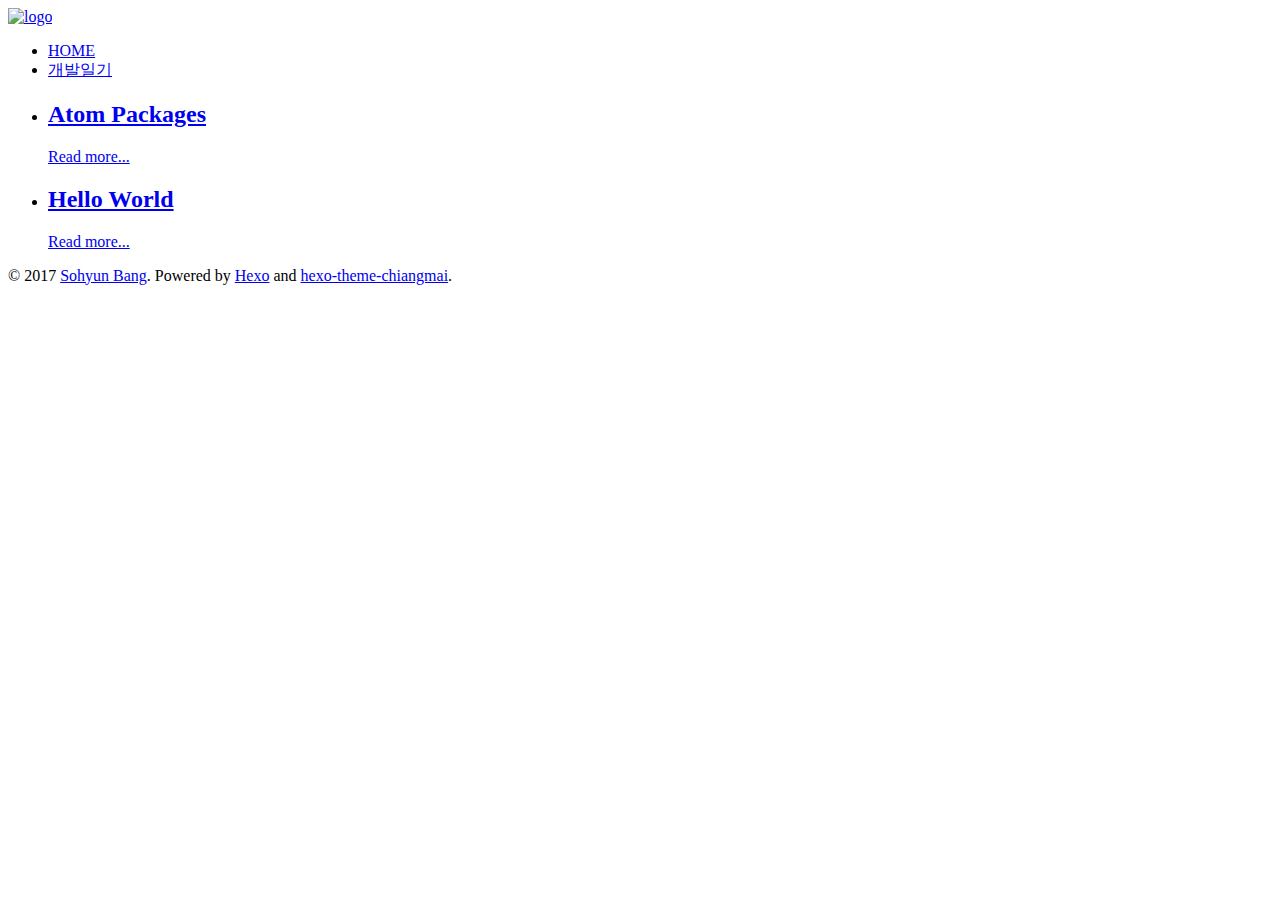
==== commit 59b53f10: "Site updated: 2017-08-14 16:13:22" ====
--- a/index.html
+++ b/index.html
@@ -1 +1 @@
-<!DOCTYPE html><html prefix="og: http://ogp.me/ns#"><head><meta charset="utf-8"><meta name="X-UA-Compatible" content="IE=edge"><title>Bang`s</title><meta name="description"><meta name="og:url" content="https://markupbang.github.io/blog"><meta name="og:type" content="website"><meta name="og:title" content="Bang`s"><meta name="og:description"><meta name="og:image:secure_url" content="https://markupbang.github.io/blog/logo.png"><meta name="viewport" content="width=device-width, initial-scale=1"><link rel="icon" href="/blog/favicon.ico"><link rel="stylesheet" href="/blog/css/apollo.css"><link rel="search" type="application/opensearchdescription+xml" href="https://markupbang.github.io/blog/atom.xml" title="Bang`s"></head><body><div id="fb-root"></div><div class="wrap"><header><a class="logo-link" href="/blog/"><img src="/blog/logo.png" alt="logo"></a><ul class="nav nav-list"><li class="nav-list-item"><a class="nav-list-link active" href="/blog/" target="_self">HOME</a></li><li class="nav-list-item"><a class="nav-list-link" href="/blog/archives/" target="_self">개발일기</a></li></ul></header><main class="container"><ul class="home post-list"><li class="post-list-item"><article class="post-block"><h2 class="post-title"><a class="post-title-link" href="/blog/2017/08/11/atom-packages/">Atom Packages</a></h2><div class="post-info"></div><div class="post-content"></div><a class="read-more" href="/blog/2017/08/11/atom-packages/">Read more...</a></article></li><li class="post-list-item"><article class="post-block"><h2 class="post-title"><a class="post-title-link" href="/blog/2017/08/11/hello-world/">Hello World</a></h2><div class="post-info"></div><div class="post-content"></div><a class="read-more" href="/blog/2017/08/11/hello-world/">Read more...</a></article></li></ul></main><footer><div class="paginator"></div><div class="copyright"><p>© 2017 <a href="https://github.com/stunstunstun" target="_blank">Minhyeok Jung</a>. Powered by <a href="https://hexo.io/" target="_blank">Hexo</a> and <a href="https://github.com/stunstunstun/hexo-theme-chiangmai" target="_blank">hexo-theme-chiangmai</a>.</p></div></footer></div><script async src="//cdn.bootcss.com/mathjax/2.7.0/MathJax.js?config=TeX-MML-AM_CHTML" integrity="sha384-crwIf/BuaWM9rM65iM+dWFldgQ1Un8jWZMuh3puxb8TOY9+linwLoI7ZHZT+aekW" crossorigin="anonymous"></script><script>(function(b,o,i,l,e,r){b.GoogleAnalyticsObject=l;b[l]||(b[l]=function(){(b[l].q=b[l].q||[]).push(arguments)});b[l].l=+new Date;e=o.createElement(i);r=o.getElementsByTagName(i)[0];e.src='//www.google-analytics.com/analytics.js';r.parentNode.insertBefore(e,r)}(window,document,'script','ga'));ga('create','UA-97419941-1','auto');ga('send','pageview');</script></body></html>+<!DOCTYPE html><html prefix="og: http://ogp.me/ns#"><head><meta charset="utf-8"><meta name="X-UA-Compatible" content="IE=edge"><title>Bang`s</title><meta name="description"><meta name="og:url" content="https://markupbang.github.io/blog"><meta name="og:type" content="website"><meta name="og:title" content="Bang`s"><meta name="og:description"><meta name="og:image:secure_url" content="https://markupbang.github.io/blog/logo.png"><meta name="viewport" content="width=device-width, initial-scale=1"><link rel="icon" href="/blog/favicon.ico"><link rel="stylesheet" href="/blog/css/apollo.css"><link rel="search" type="application/opensearchdescription+xml" href="https://markupbang.github.io/blog/atom.xml" title="Bang`s"></head><body><div id="fb-root"></div><div class="wrap"><header><a class="logo-link" href="/blog/"><img src="/blog/logo.png" alt="logo"></a><ul class="nav nav-list"><li class="nav-list-item"><a class="nav-list-link active" href="/blog/" target="_self">HOME</a></li><li class="nav-list-item"><a class="nav-list-link" href="/blog/archives/" target="_self">개발일기</a></li></ul></header><main class="container"><ul class="home post-list"><li class="post-list-item"><article class="post-block"><h2 class="post-title"><a class="post-title-link" href="/blog/2017/08/11/atom-packages/">Atom Packages</a></h2><div class="post-info"></div><div class="post-content"></div><a class="read-more" href="/blog/2017/08/11/atom-packages/">Read more...</a></article></li><li class="post-list-item"><article class="post-block"><h2 class="post-title"><a class="post-title-link" href="/blog/2017/08/11/hello-world/">Hello World</a></h2><div class="post-info"></div><div class="post-content"></div><a class="read-more" href="/blog/2017/08/11/hello-world/">Read more...</a></article></li></ul></main><footer><div class="paginator"></div><div class="copyright"><p>© 2017 <a href="https://github.com/markupbang" target="_blank">Sohyun Bang</a>. Powered by <a href="https://hexo.io/" target="_blank">Hexo</a> and <a href="https://github.com/markupbang/hexo-theme-chiangmai" target="_blank">hexo-theme-chiangmai</a>.</p></div></footer></div><script async src="//cdn.bootcss.com/mathjax/2.7.0/MathJax.js?config=TeX-MML-AM_CHTML" integrity="sha384-crwIf/BuaWM9rM65iM+dWFldgQ1Un8jWZMuh3puxb8TOY9+linwLoI7ZHZT+aekW" crossorigin="anonymous"></script><script>(function(b,o,i,l,e,r){b.GoogleAnalyticsObject=l;b[l]||(b[l]=function(){(b[l].q=b[l].q||[]).push(arguments)});b[l].l=+new Date;e=o.createElement(i);r=o.getElementsByTagName(i)[0];e.src='//www.google-analytics.com/analytics.js';r.parentNode.insertBefore(e,r)}(window,document,'script','ga'));ga('create','UA-97419941-1','auto');ga('send','pageview');</script></body></html>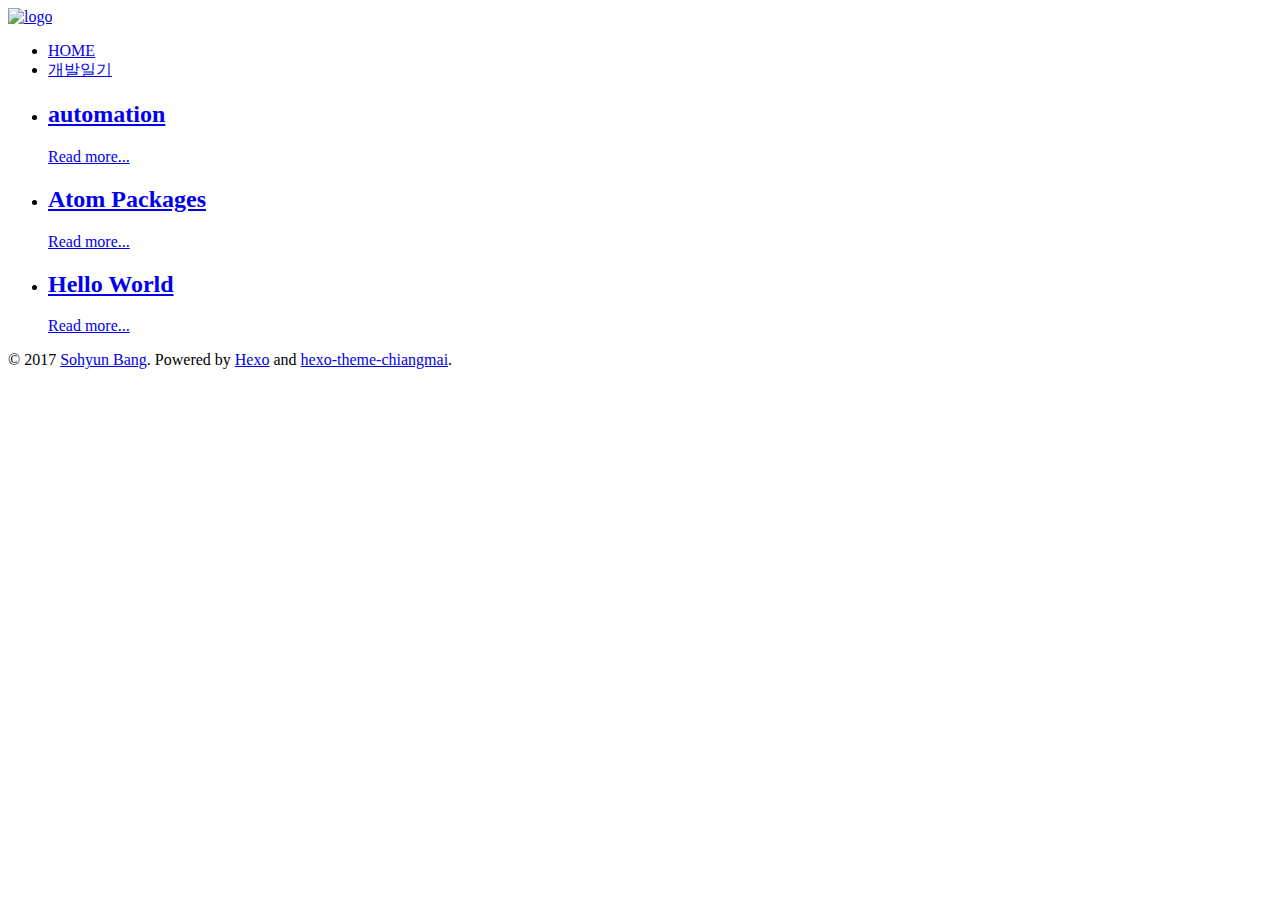
==== commit ec3f2745: "Site updated: 2017-08-30 17:30:04" ====
--- a/index.html
+++ b/index.html
@@ -1 +1 @@
-<!DOCTYPE html><html prefix="og: http://ogp.me/ns#"><head><meta charset="utf-8"><meta name="X-UA-Compatible" content="IE=edge"><title>Bang`s</title><meta name="description"><meta name="og:url" content="https://markupbang.github.io/blog"><meta name="og:type" content="website"><meta name="og:title" content="Bang`s"><meta name="og:description"><meta name="og:image:secure_url" content="https://markupbang.github.io/blog/logo.png"><meta name="viewport" content="width=device-width, initial-scale=1"><link rel="icon" href="/blog/favicon.ico"><link rel="stylesheet" href="/blog/css/apollo.css"><link rel="search" type="application/opensearchdescription+xml" href="https://markupbang.github.io/blog/atom.xml" title="Bang`s"></head><body><div id="fb-root"></div><div class="wrap"><header><a class="logo-link" href="/blog/"><img src="/blog/logo.png" alt="logo"></a><ul class="nav nav-list"><li class="nav-list-item"><a class="nav-list-link active" href="/blog/" target="_self">HOME</a></li><li class="nav-list-item"><a class="nav-list-link" href="/blog/archives/" target="_self">개발일기</a></li></ul></header><main class="container"><ul class="home post-list"><li class="post-list-item"><article class="post-block"><h2 class="post-title"><a class="post-title-link" href="/blog/2017/08/11/atom-packages/">Atom Packages</a></h2><div class="post-info"></div><div class="post-content"></div><a class="read-more" href="/blog/2017/08/11/atom-packages/">Read more...</a></article></li><li class="post-list-item"><article class="post-block"><h2 class="post-title"><a class="post-title-link" href="/blog/2017/08/11/hello-world/">Hello World</a></h2><div class="post-info"></div><div class="post-content"></div><a class="read-more" href="/blog/2017/08/11/hello-world/">Read more...</a></article></li></ul></main><footer><div class="paginator"></div><div class="copyright"><p>© 2017 <a href="https://github.com/markupbang" target="_blank">Sohyun Bang</a>. Powered by <a href="https://hexo.io/" target="_blank">Hexo</a> and <a href="https://github.com/markupbang/hexo-theme-chiangmai" target="_blank">hexo-theme-chiangmai</a>.</p></div></footer></div><script async src="//cdn.bootcss.com/mathjax/2.7.0/MathJax.js?config=TeX-MML-AM_CHTML" integrity="sha384-crwIf/BuaWM9rM65iM+dWFldgQ1Un8jWZMuh3puxb8TOY9+linwLoI7ZHZT+aekW" crossorigin="anonymous"></script><script>(function(b,o,i,l,e,r){b.GoogleAnalyticsObject=l;b[l]||(b[l]=function(){(b[l].q=b[l].q||[]).push(arguments)});b[l].l=+new Date;e=o.createElement(i);r=o.getElementsByTagName(i)[0];e.src='//www.google-analytics.com/analytics.js';r.parentNode.insertBefore(e,r)}(window,document,'script','ga'));ga('create','UA-97419941-1','auto');ga('send','pageview');</script></body></html>+<!DOCTYPE html><html prefix="og: http://ogp.me/ns#"><head><meta charset="utf-8"><meta name="X-UA-Compatible" content="IE=edge"><title>Bang`s</title><meta name="description"><meta name="og:url" content="https://markupbang.github.io/blog"><meta name="og:type" content="website"><meta name="og:title" content="Bang`s"><meta name="og:description"><meta name="og:image:secure_url" content="https://markupbang.github.io/blog/logo.png"><meta name="viewport" content="width=device-width, initial-scale=1"><link rel="icon" href="/blog/favicon.ico"><link rel="stylesheet" href="/blog/css/apollo.css"><link rel="search" type="application/opensearchdescription+xml" href="https://markupbang.github.io/blog/atom.xml" title="Bang`s"></head><body><div id="fb-root"></div><div class="wrap"><header><a class="logo-link" href="/blog/"><img src="/blog/logo.png" alt="logo"></a><ul class="nav nav-list"><li class="nav-list-item"><a class="nav-list-link active" href="/blog/" target="_self">HOME</a></li><li class="nav-list-item"><a class="nav-list-link" href="/blog/archives/" target="_self">개발일기</a></li></ul></header><main class="container"><ul class="home post-list"><li class="post-list-item"><article class="post-block"><h2 class="post-title"><a class="post-title-link" href="/blog/2017/08/30/automation/">automation</a></h2><div class="post-info"></div><div class="post-content"></div><a class="read-more" href="/blog/2017/08/30/automation/">Read more...</a></article></li><li class="post-list-item"><article class="post-block"><h2 class="post-title"><a class="post-title-link" href="/blog/2017/08/11/atom-packages/">Atom Packages</a></h2><div class="post-info"></div><div class="post-content"></div><a class="read-more" href="/blog/2017/08/11/atom-packages/">Read more...</a></article></li><li class="post-list-item"><article class="post-block"><h2 class="post-title"><a class="post-title-link" href="/blog/2017/08/11/hello-world/">Hello World</a></h2><div class="post-info"></div><div class="post-content"></div><a class="read-more" href="/blog/2017/08/11/hello-world/">Read more...</a></article></li></ul></main><footer><div class="paginator"></div><div class="copyright"><p>© 2017 <a href="https://github.com/markupbang" target="_blank">Sohyun Bang</a>. Powered by <a href="https://hexo.io/" target="_blank">Hexo</a> and <a href="https://github.com/markupbang/hexo-theme-chiangmai" target="_blank">hexo-theme-chiangmai</a>.</p></div></footer></div><script async src="//cdn.bootcss.com/mathjax/2.7.0/MathJax.js?config=TeX-MML-AM_CHTML" integrity="sha384-crwIf/BuaWM9rM65iM+dWFldgQ1Un8jWZMuh3puxb8TOY9+linwLoI7ZHZT+aekW" crossorigin="anonymous"></script><script>(function(b,o,i,l,e,r){b.GoogleAnalyticsObject=l;b[l]||(b[l]=function(){(b[l].q=b[l].q||[]).push(arguments)});b[l].l=+new Date;e=o.createElement(i);r=o.getElementsByTagName(i)[0];e.src='//www.google-analytics.com/analytics.js';r.parentNode.insertBefore(e,r)}(window,document,'script','ga'));ga('create','UA-97419941-1','auto');ga('send','pageview');</script></body></html>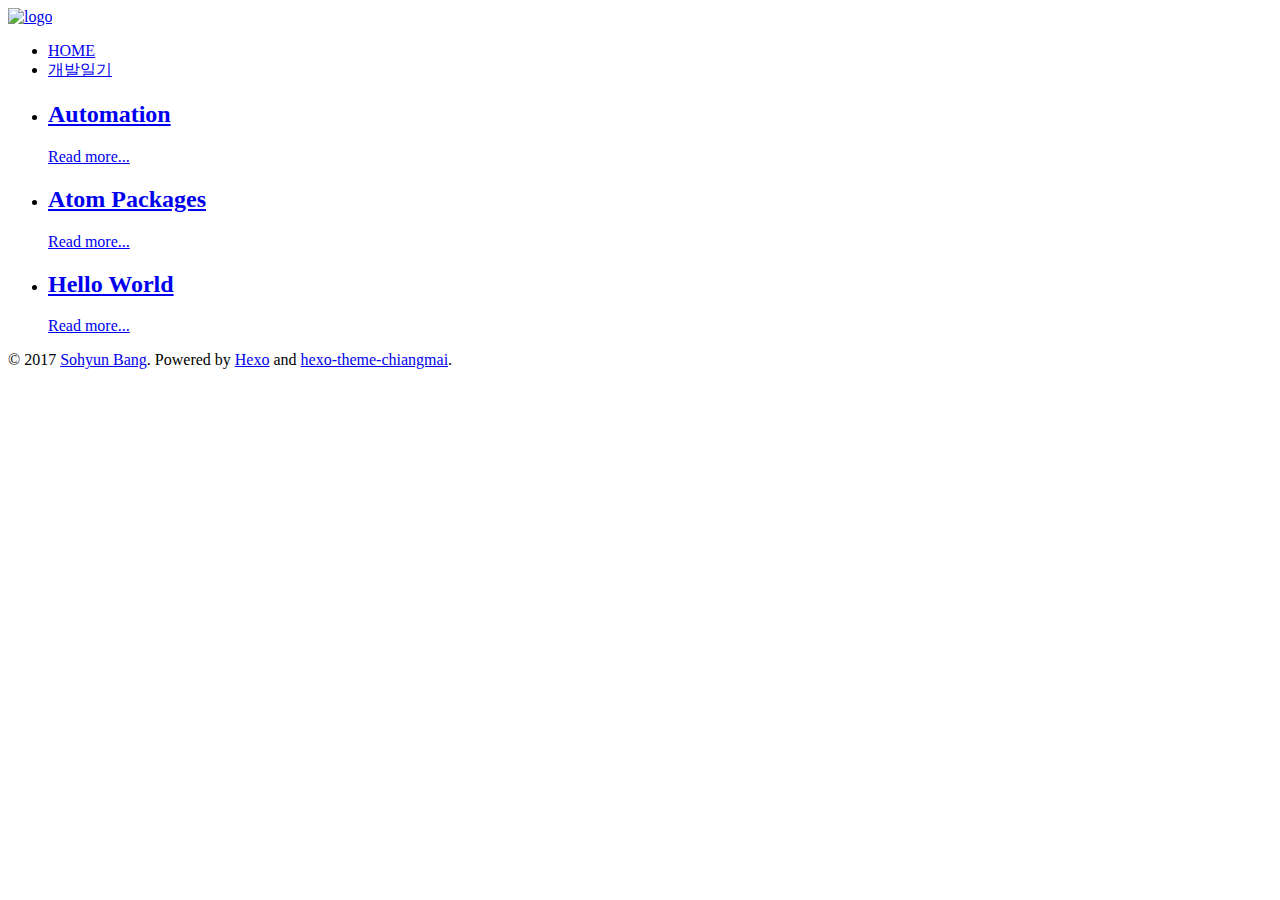
==== commit 868e1d4c: "Site updated: 2017-08-30 17:40:14" ====
--- a/index.html
+++ b/index.html
@@ -1 +1 @@
-<!DOCTYPE html><html prefix="og: http://ogp.me/ns#"><head><meta charset="utf-8"><meta name="X-UA-Compatible" content="IE=edge"><title>Bang`s</title><meta name="description"><meta name="og:url" content="https://markupbang.github.io/blog"><meta name="og:type" content="website"><meta name="og:title" content="Bang`s"><meta name="og:description"><meta name="og:image:secure_url" content="https://markupbang.github.io/blog/logo.png"><meta name="viewport" content="width=device-width, initial-scale=1"><link rel="icon" href="/blog/favicon.ico"><link rel="stylesheet" href="/blog/css/apollo.css"><link rel="search" type="application/opensearchdescription+xml" href="https://markupbang.github.io/blog/atom.xml" title="Bang`s"></head><body><div id="fb-root"></div><div class="wrap"><header><a class="logo-link" href="/blog/"><img src="/blog/logo.png" alt="logo"></a><ul class="nav nav-list"><li class="nav-list-item"><a class="nav-list-link active" href="/blog/" target="_self">HOME</a></li><li class="nav-list-item"><a class="nav-list-link" href="/blog/archives/" target="_self">개발일기</a></li></ul></header><main class="container"><ul class="home post-list"><li class="post-list-item"><article class="post-block"><h2 class="post-title"><a class="post-title-link" href="/blog/2017/08/30/automation/">automation</a></h2><div class="post-info"></div><div class="post-content"></div><a class="read-more" href="/blog/2017/08/30/automation/">Read more...</a></article></li><li class="post-list-item"><article class="post-block"><h2 class="post-title"><a class="post-title-link" href="/blog/2017/08/11/atom-packages/">Atom Packages</a></h2><div class="post-info"></div><div class="post-content"></div><a class="read-more" href="/blog/2017/08/11/atom-packages/">Read more...</a></article></li><li class="post-list-item"><article class="post-block"><h2 class="post-title"><a class="post-title-link" href="/blog/2017/08/11/hello-world/">Hello World</a></h2><div class="post-info"></div><div class="post-content"></div><a class="read-more" href="/blog/2017/08/11/hello-world/">Read more...</a></article></li></ul></main><footer><div class="paginator"></div><div class="copyright"><p>© 2017 <a href="https://github.com/markupbang" target="_blank">Sohyun Bang</a>. Powered by <a href="https://hexo.io/" target="_blank">Hexo</a> and <a href="https://github.com/markupbang/hexo-theme-chiangmai" target="_blank">hexo-theme-chiangmai</a>.</p></div></footer></div><script async src="//cdn.bootcss.com/mathjax/2.7.0/MathJax.js?config=TeX-MML-AM_CHTML" integrity="sha384-crwIf/BuaWM9rM65iM+dWFldgQ1Un8jWZMuh3puxb8TOY9+linwLoI7ZHZT+aekW" crossorigin="anonymous"></script><script>(function(b,o,i,l,e,r){b.GoogleAnalyticsObject=l;b[l]||(b[l]=function(){(b[l].q=b[l].q||[]).push(arguments)});b[l].l=+new Date;e=o.createElement(i);r=o.getElementsByTagName(i)[0];e.src='//www.google-analytics.com/analytics.js';r.parentNode.insertBefore(e,r)}(window,document,'script','ga'));ga('create','UA-97419941-1','auto');ga('send','pageview');</script></body></html>+<!DOCTYPE html><html prefix="og: http://ogp.me/ns#"><head><meta charset="utf-8"><meta name="X-UA-Compatible" content="IE=edge"><title>Bang`s</title><meta name="description"><meta name="og:url" content="https://markupbang.github.io/blog"><meta name="og:type" content="website"><meta name="og:title" content="Bang`s"><meta name="og:description"><meta name="og:image:secure_url" content="https://markupbang.github.io/blog/logo.png"><meta name="viewport" content="width=device-width, initial-scale=1"><link rel="icon" href="/blog/favicon.ico"><link rel="stylesheet" href="/blog/css/apollo.css"><link rel="search" type="application/opensearchdescription+xml" href="https://markupbang.github.io/blog/atom.xml" title="Bang`s"></head><body><div id="fb-root"></div><div class="wrap"><header><a class="logo-link" href="/blog/"><img src="/blog/logo.png" alt="logo"></a><ul class="nav nav-list"><li class="nav-list-item"><a class="nav-list-link active" href="/blog/" target="_self">HOME</a></li><li class="nav-list-item"><a class="nav-list-link" href="/blog/archives/" target="_self">개발일기</a></li></ul></header><main class="container"><ul class="home post-list"><li class="post-list-item"><article class="post-block"><h2 class="post-title"><a class="post-title-link" href="/blog/2017/08/30/automation/">Automation</a></h2><div class="post-info"></div><div class="post-content"></div><a class="read-more" href="/blog/2017/08/30/automation/">Read more...</a></article></li><li class="post-list-item"><article class="post-block"><h2 class="post-title"><a class="post-title-link" href="/blog/2017/08/11/atom-packages/">Atom Packages</a></h2><div class="post-info"></div><div class="post-content"></div><a class="read-more" href="/blog/2017/08/11/atom-packages/">Read more...</a></article></li><li class="post-list-item"><article class="post-block"><h2 class="post-title"><a class="post-title-link" href="/blog/2017/08/11/hello-world/">Hello World</a></h2><div class="post-info"></div><div class="post-content"></div><a class="read-more" href="/blog/2017/08/11/hello-world/">Read more...</a></article></li></ul></main><footer><div class="paginator"></div><div class="copyright"><p>© 2017 <a href="https://github.com/markupbang" target="_blank">Sohyun Bang</a>. Powered by <a href="https://hexo.io/" target="_blank">Hexo</a> and <a href="https://github.com/markupbang/hexo-theme-chiangmai" target="_blank">hexo-theme-chiangmai</a>.</p></div></footer></div><script async src="//cdn.bootcss.com/mathjax/2.7.0/MathJax.js?config=TeX-MML-AM_CHTML" integrity="sha384-crwIf/BuaWM9rM65iM+dWFldgQ1Un8jWZMuh3puxb8TOY9+linwLoI7ZHZT+aekW" crossorigin="anonymous"></script><script>(function(b,o,i,l,e,r){b.GoogleAnalyticsObject=l;b[l]||(b[l]=function(){(b[l].q=b[l].q||[]).push(arguments)});b[l].l=+new Date;e=o.createElement(i);r=o.getElementsByTagName(i)[0];e.src='//www.google-analytics.com/analytics.js';r.parentNode.insertBefore(e,r)}(window,document,'script','ga'));ga('create','UA-97419941-1','auto');ga('send','pageview');</script></body></html>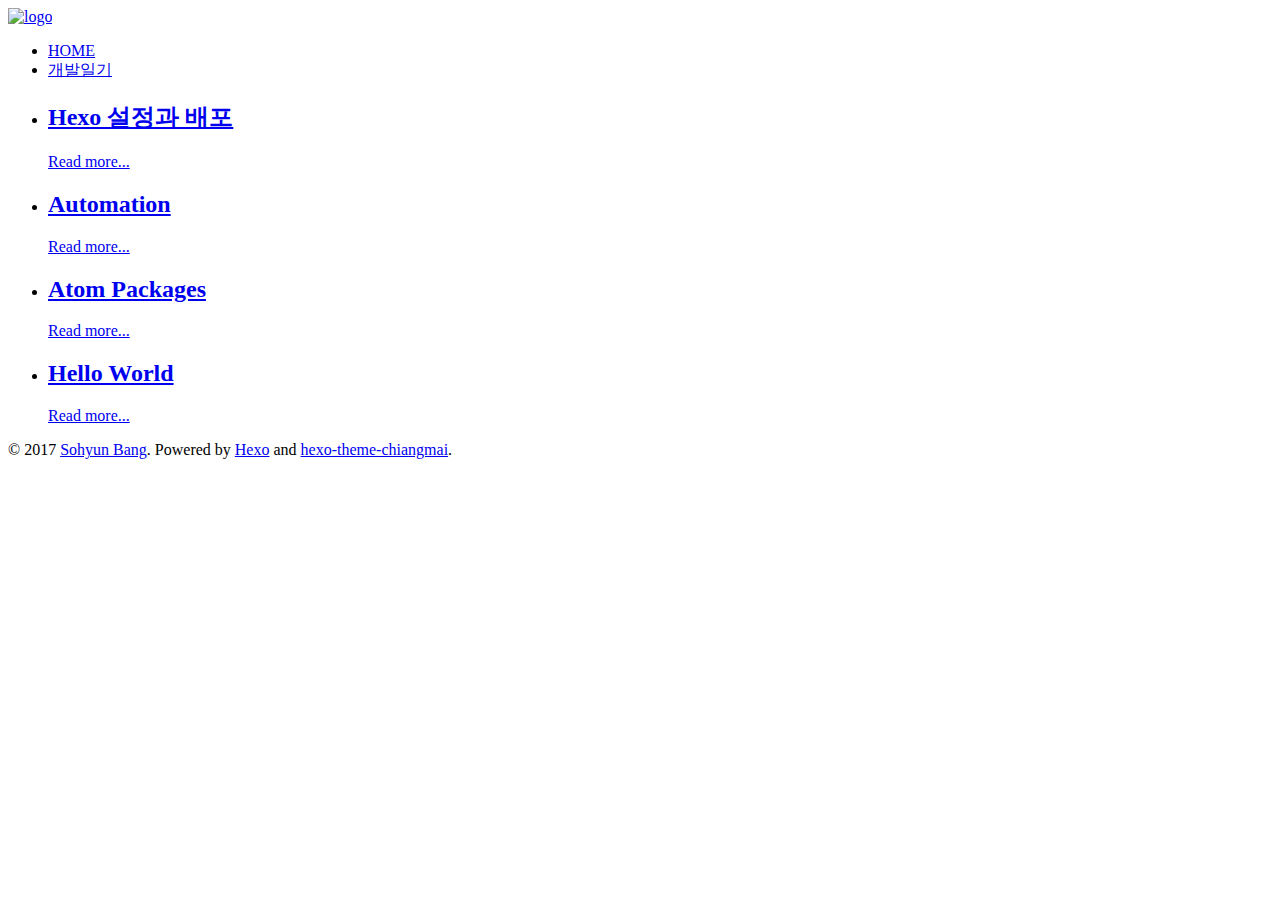
==== commit d5a8aaf6: "Site updated: 2017-12-11 17:19:20" ====
--- a/index.html
+++ b/index.html
@@ -1 +1 @@
-<!DOCTYPE html><html prefix="og: http://ogp.me/ns#"><head><meta charset="utf-8"><meta name="X-UA-Compatible" content="IE=edge"><title>Bang`s</title><meta name="description"><meta name="og:url" content="https://markupbang.github.io/blog"><meta name="og:type" content="website"><meta name="og:title" content="Bang`s"><meta name="og:description"><meta name="og:image:secure_url" content="https://markupbang.github.io/blog/logo.png"><meta name="viewport" content="width=device-width, initial-scale=1"><link rel="icon" href="/blog/favicon.ico"><link rel="stylesheet" href="/blog/css/apollo.css"><link rel="search" type="application/opensearchdescription+xml" href="https://markupbang.github.io/blog/atom.xml" title="Bang`s"></head><body><div id="fb-root"></div><div class="wrap"><header><a class="logo-link" href="/blog/"><img src="/blog/logo.png" alt="logo"></a><ul class="nav nav-list"><li class="nav-list-item"><a class="nav-list-link active" href="/blog/" target="_self">HOME</a></li><li class="nav-list-item"><a class="nav-list-link" href="/blog/archives/" target="_self">개발일기</a></li></ul></header><main class="container"><ul class="home post-list"><li class="post-list-item"><article class="post-block"><h2 class="post-title"><a class="post-title-link" href="/blog/2017/08/30/automation/">Automation</a></h2><div class="post-info"></div><div class="post-content"></div><a class="read-more" href="/blog/2017/08/30/automation/">Read more...</a></article></li><li class="post-list-item"><article class="post-block"><h2 class="post-title"><a class="post-title-link" href="/blog/2017/08/11/atom-packages/">Atom Packages</a></h2><div class="post-info"></div><div class="post-content"></div><a class="read-more" href="/blog/2017/08/11/atom-packages/">Read more...</a></article></li><li class="post-list-item"><article class="post-block"><h2 class="post-title"><a class="post-title-link" href="/blog/2017/08/11/hello-world/">Hello World</a></h2><div class="post-info"></div><div class="post-content"></div><a class="read-more" href="/blog/2017/08/11/hello-world/">Read more...</a></article></li></ul></main><footer><div class="paginator"></div><div class="copyright"><p>© 2017 <a href="https://github.com/markupbang" target="_blank">Sohyun Bang</a>. Powered by <a href="https://hexo.io/" target="_blank">Hexo</a> and <a href="https://github.com/markupbang/hexo-theme-chiangmai" target="_blank">hexo-theme-chiangmai</a>.</p></div></footer></div><script async src="//cdn.bootcss.com/mathjax/2.7.0/MathJax.js?config=TeX-MML-AM_CHTML" integrity="sha384-crwIf/BuaWM9rM65iM+dWFldgQ1Un8jWZMuh3puxb8TOY9+linwLoI7ZHZT+aekW" crossorigin="anonymous"></script><script>(function(b,o,i,l,e,r){b.GoogleAnalyticsObject=l;b[l]||(b[l]=function(){(b[l].q=b[l].q||[]).push(arguments)});b[l].l=+new Date;e=o.createElement(i);r=o.getElementsByTagName(i)[0];e.src='//www.google-analytics.com/analytics.js';r.parentNode.insertBefore(e,r)}(window,document,'script','ga'));ga('create','UA-97419941-1','auto');ga('send','pageview');</script></body></html>+<!DOCTYPE html><html prefix="og: http://ogp.me/ns#"><head><meta charset="utf-8"><meta name="X-UA-Compatible" content="IE=edge"><title>Bang`s</title><meta name="description"><meta name="og:url" content="https://markupbang.github.io/blog"><meta name="og:type" content="website"><meta name="og:title" content="Bang`s"><meta name="og:description"><meta name="og:image:secure_url" content="https://markupbang.github.io/blog/logo.png"><meta name="viewport" content="width=device-width, initial-scale=1"><link rel="icon" href="/blog/favicon.ico"><link rel="stylesheet" href="/blog/css/apollo.css"><link rel="search" type="application/opensearchdescription+xml" href="https://markupbang.github.io/blog/atom.xml" title="Bang`s"></head><body><div id="fb-root"></div><div class="wrap"><header><a class="logo-link" href="/blog/"><img src="/blog/logo.png" alt="logo"></a><ul class="nav nav-list"><li class="nav-list-item"><a class="nav-list-link active" href="/blog/" target="_self">HOME</a></li><li class="nav-list-item"><a class="nav-list-link" href="/blog/archives/" target="_self">개발일기</a></li></ul></header><main class="container"><ul class="home post-list"><li class="post-list-item"><article class="post-block"><h2 class="post-title"><a class="post-title-link" href="/blog/2017/12/11/Hexo-setting-deploy/">Hexo 설정과 배포</a></h2><div class="post-info"></div><div class="post-content"></div><a class="read-more" href="/blog/2017/12/11/Hexo-setting-deploy/">Read more...</a></article></li><li class="post-list-item"><article class="post-block"><h2 class="post-title"><a class="post-title-link" href="/blog/2017/08/30/automation/">Automation</a></h2><div class="post-info"></div><div class="post-content"></div><a class="read-more" href="/blog/2017/08/30/automation/">Read more...</a></article></li><li class="post-list-item"><article class="post-block"><h2 class="post-title"><a class="post-title-link" href="/blog/2017/08/11/atom-packages/">Atom Packages</a></h2><div class="post-info"></div><div class="post-content"></div><a class="read-more" href="/blog/2017/08/11/atom-packages/">Read more...</a></article></li><li class="post-list-item"><article class="post-block"><h2 class="post-title"><a class="post-title-link" href="/blog/2017/08/11/hello-world/">Hello World</a></h2><div class="post-info"></div><div class="post-content"></div><a class="read-more" href="/blog/2017/08/11/hello-world/">Read more...</a></article></li></ul></main><footer><div class="paginator"></div><div class="copyright"><p>© 2017 <a href="https://github.com/markupbang" target="_blank">Sohyun Bang</a>. Powered by <a href="https://hexo.io/" target="_blank">Hexo</a> and <a href="https://github.com/markupbang/hexo-theme-chiangmai" target="_blank">hexo-theme-chiangmai</a>.</p></div></footer></div><script async src="//cdn.bootcss.com/mathjax/2.7.0/MathJax.js?config=TeX-MML-AM_CHTML" integrity="sha384-crwIf/BuaWM9rM65iM+dWFldgQ1Un8jWZMuh3puxb8TOY9+linwLoI7ZHZT+aekW" crossorigin="anonymous"></script><script>(function(b,o,i,l,e,r){b.GoogleAnalyticsObject=l;b[l]||(b[l]=function(){(b[l].q=b[l].q||[]).push(arguments)});b[l].l=+new Date;e=o.createElement(i);r=o.getElementsByTagName(i)[0];e.src='//www.google-analytics.com/analytics.js';r.parentNode.insertBefore(e,r)}(window,document,'script','ga'));ga('create','UA-97419941-1','auto');ga('send','pageview');</script></body></html>